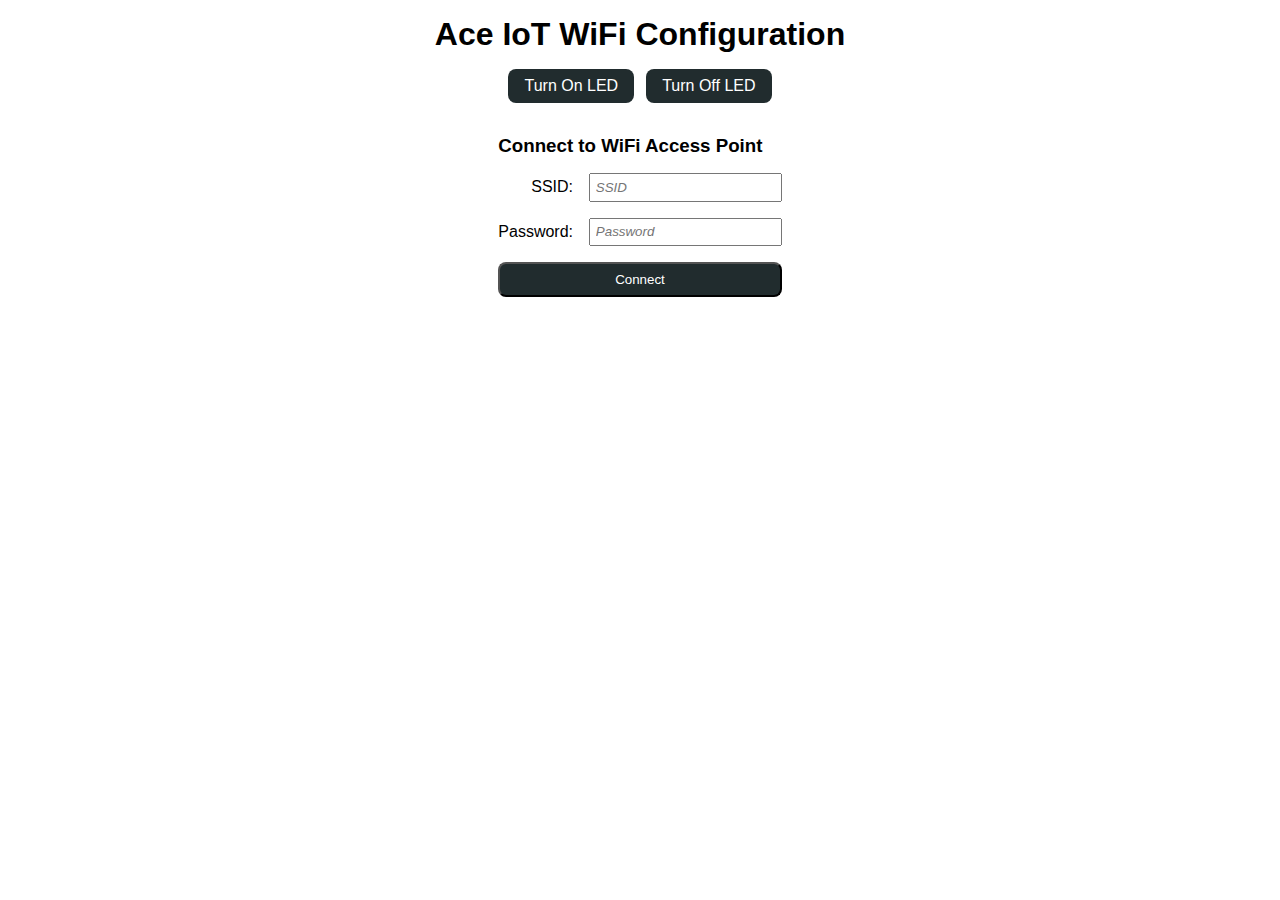
==== data/index.html @ 3c11d52e "can now change device id dynamically" ====
<html lang="en">
<head>
  <meta charset="UTF-8">
  <meta http-equiv="X-UA-Compatible" content="IE=edge">
  <meta name="viewport" content="width=device-width, initial-scale=1.0">
  <link type="text/css" rel="stylesheet" href="styles.css">
  <title>Ace Iot WiFi Configuration</title>
</head>
<body>
  <main>
    <h1>Ace IoT WiFi Configuration</h1>
    <div class="state-actions">
      <a href="/state?v=0">Turn On LED</a>
      <a href="/state?v=1">Turn Off LED</a>
    </div>
    <form action="/connect" class="wifi-form">
      <h3>Connect to WiFi Access Point</h3>
      <div class="wifi-form-container">
        <div class="wifi-form-label">
          <label for="ssid">SSID: </label>
        </div>
        <div class="wifi-form-input">
          <input type="text" id="ssid" name="ssid" placeholder="SSID" required>
        </div>
        <div class="wifi-form-label">
          <label for="password">Password: </label>
        </div>
        <div class="wifi-form-input">
          <input type="text" id="password" name="password" placeholder="Password" required minlength="8">
        </div>
      </div>
      <button type="submit">Connect</button>
    </form>
  </main>
</body>
</html>
---- data/styles.css ----
* {
  box-sizing: border-box;
  padding: 0;
  margin: 0;
}

:root {
  font-family: Arial, Helvetica, sans-serif;
  --primary-bg-color: #212c2e; 
}

main {
  display: flex;
  align-items: center;
  flex-direction: column;
  gap: 16px;
  width: 100%;
  padding: 16px;
}

.state-actions {
  display: flex;
  justify-content: center;
  gap: 12px;
}

.state-actions a {
  text-decoration: none;
  background-color: var(--primary-bg-color);
  color: white;
  border-radius: 8px;
  padding: 0.5rem 1rem
}

.wifi-form {
  display: flex;
  flex-direction: column;
  gap: 16px;
  margin-top: 1rem;
}

.wifi-form-container {
  display: grid;
  grid-template-columns: 1fr auto;
  gap: 16px;
}

.wifi-form-label {
  display: flex;
  justify-content: flex-end;
  align-items: center;
}

.wifi-form-input input {
  padding: 0.3rem;
  outline-width: 1px;
  font-weight: 600;
}

.wifi-form-input input::placeholder {
  font-weight: normal;
  font-style: italic;
}

.wifi-form button[type="submit"] {
  padding: 0.5rem;
  background-color: var(--primary-bg-color);
  color: white;
  border-radius: 8px;
}
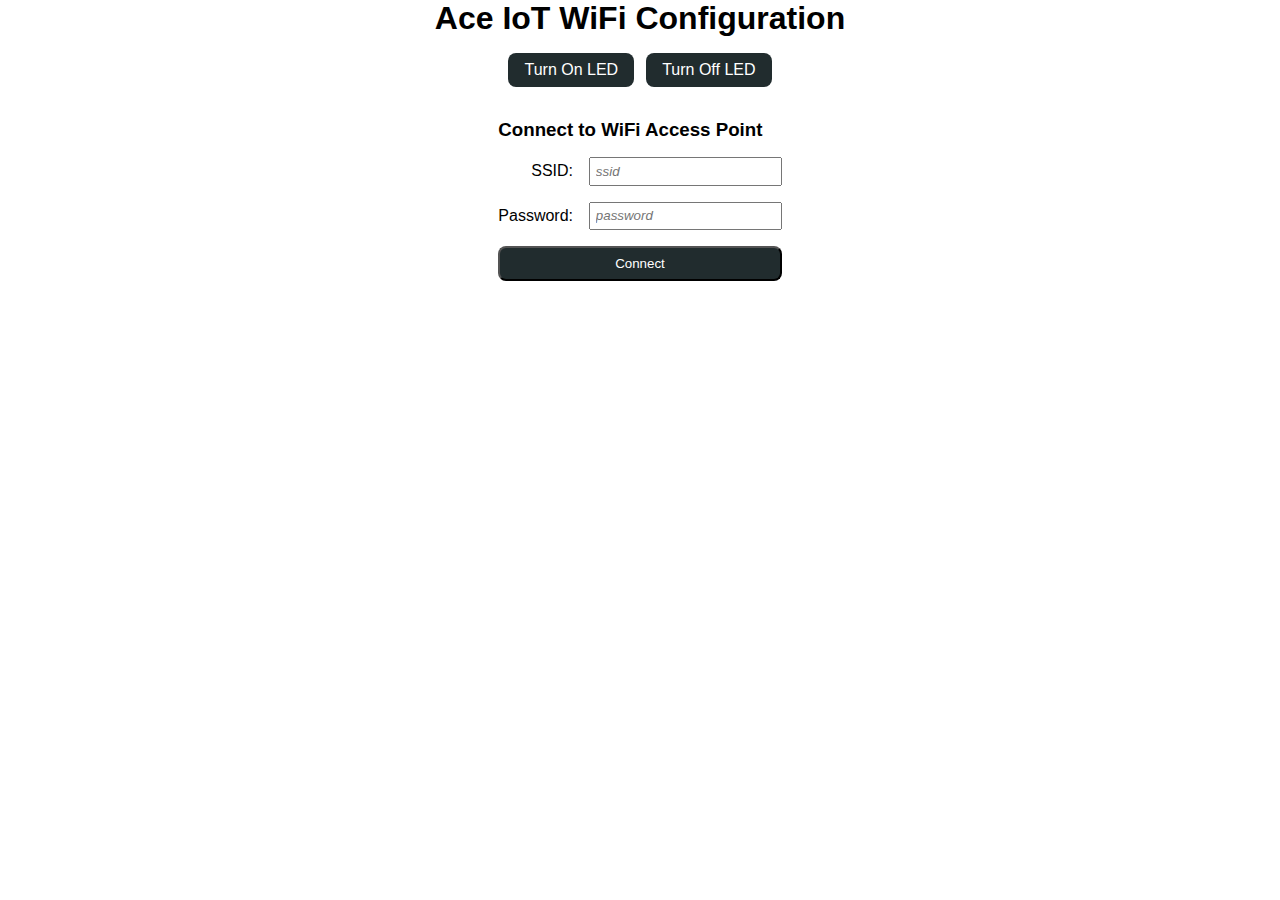
==== commit 5adf7998: "added secrets json, favicon and json library" ====
--- a/data/index.html
+++ b/data/index.html
@@ -3,12 +3,14 @@
   <meta charset="UTF-8">
   <meta http-equiv="X-UA-Compatible" content="IE=edge">
   <meta name="viewport" content="width=device-width, initial-scale=1.0">
-  <link type="text/css" rel="stylesheet" href="styles.css">
+  <link rel="shortcut icon" href="favicon.ico" type="image/x-icon">
+  <link type="text/css" rel="stylesheet" href="style.css">
+  <link type="text/css" rel="stylesheet" href="index.css">
   <title>Ace Iot WiFi Configuration</title>
 </head>
 <body>
-  <main>
-    <h1>Ace IoT WiFi Configuration</h1>
+  <h1>Ace IoT WiFi Configuration</h1>
+  <main>  
     <div class="state-actions">
       <a href="/state?v=0">Turn On LED</a>
       <a href="/state?v=1">Turn Off LED</a>
@@ -20,13 +22,13 @@
           <label for="ssid">SSID: </label>
         </div>
         <div class="wifi-form-input">
-          <input type="text" id="ssid" name="ssid" placeholder="SSID" required>
+          <input type="text" id="ssid" name="ssid" placeholder="ssid" required>
         </div>
         <div class="wifi-form-label">
           <label for="password">Password: </label>
         </div>
         <div class="wifi-form-input">
-          <input type="text" id="password" name="password" placeholder="Password" required minlength="8">
+          <input type="text" id="password" name="password" placeholder="password" required minlength="8">
         </div>
       </div>
       <button type="submit">Connect</button>
--- a/data/style.css
+++ b/data/style.css
@@ -0,0 +1,21 @@
+* {
+  box-sizing: border-box;
+  padding: 0;
+  margin: 0;
+}
+
+:root {
+  font-family: Arial, Helvetica, sans-serif;
+  --primary-bg-color: #212c2e; 
+}
+
+h1 {
+  text-align: center;
+}
+
+button[type="submit"] {
+  padding: 0.5rem;
+  background-color: var(--primary-bg-color);
+  color: white;
+  border-radius: 8px;
+}--- a/data/index.css
+++ b/data/index.css
@@ -0,0 +1,53 @@
+main {
+  display: flex;
+  align-items: center;
+  flex-direction: column;
+  gap: 16px;
+  width: 100%;
+  padding: 16px;
+}
+
+.state-actions {
+  display: flex;
+  justify-content: center;
+  gap: 12px;
+}
+
+.state-actions a {
+  text-decoration: none;
+  background-color: var(--primary-bg-color);
+  color: white;
+  border-radius: 8px;
+  padding: 0.5rem 1rem
+}
+
+.wifi-form {
+  display: flex;
+  flex-direction: column;
+  gap: 16px;
+  margin-top: 1rem;
+}
+
+.wifi-form-container {
+  display: grid;
+  grid-template-columns: 1fr auto;
+  gap: 16px;
+}
+
+.wifi-form-label {
+  display: flex;
+  justify-content: flex-end;
+  align-items: center;
+}
+
+.wifi-form-input input {
+  padding: 0.3rem;
+  outline-width: 1px;
+  font-weight: 600;
+}
+
+.wifi-form-input input::placeholder {
+  font-weight: normal;
+  font-style: italic;
+}
+
